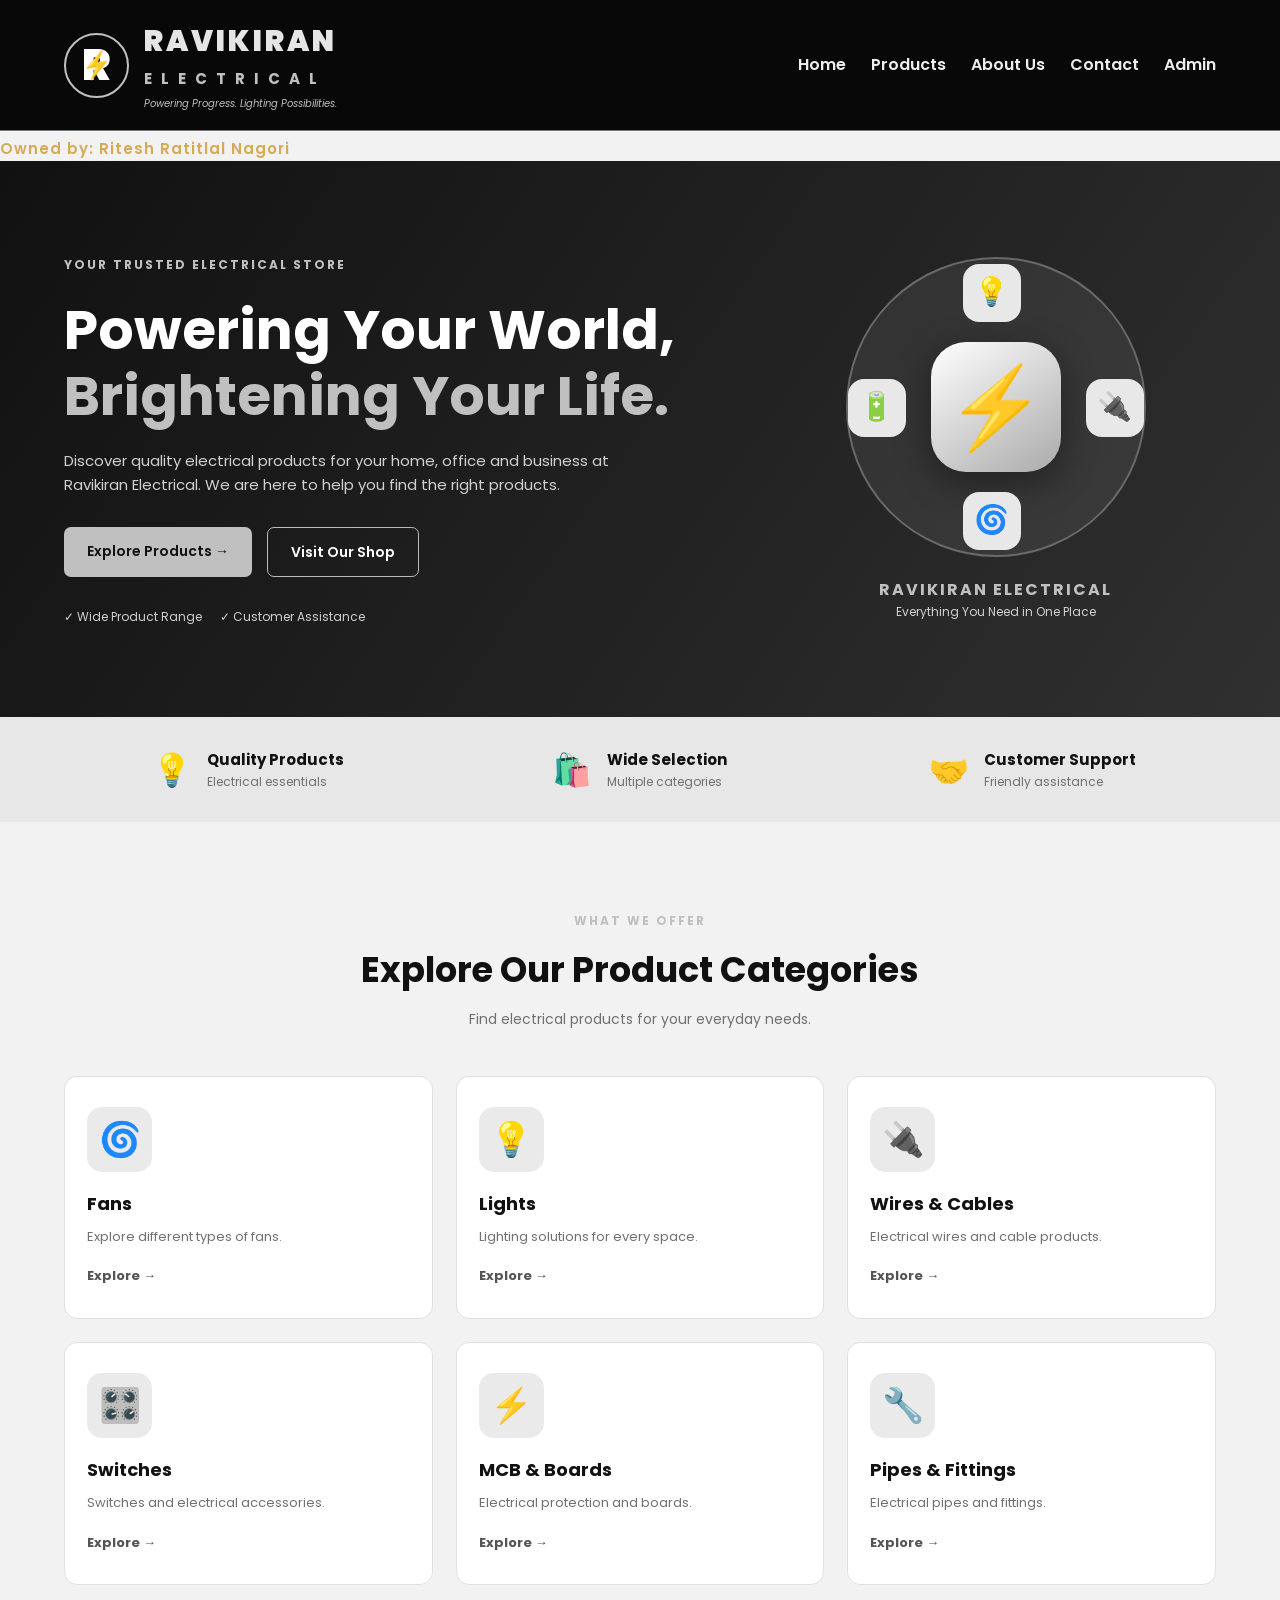
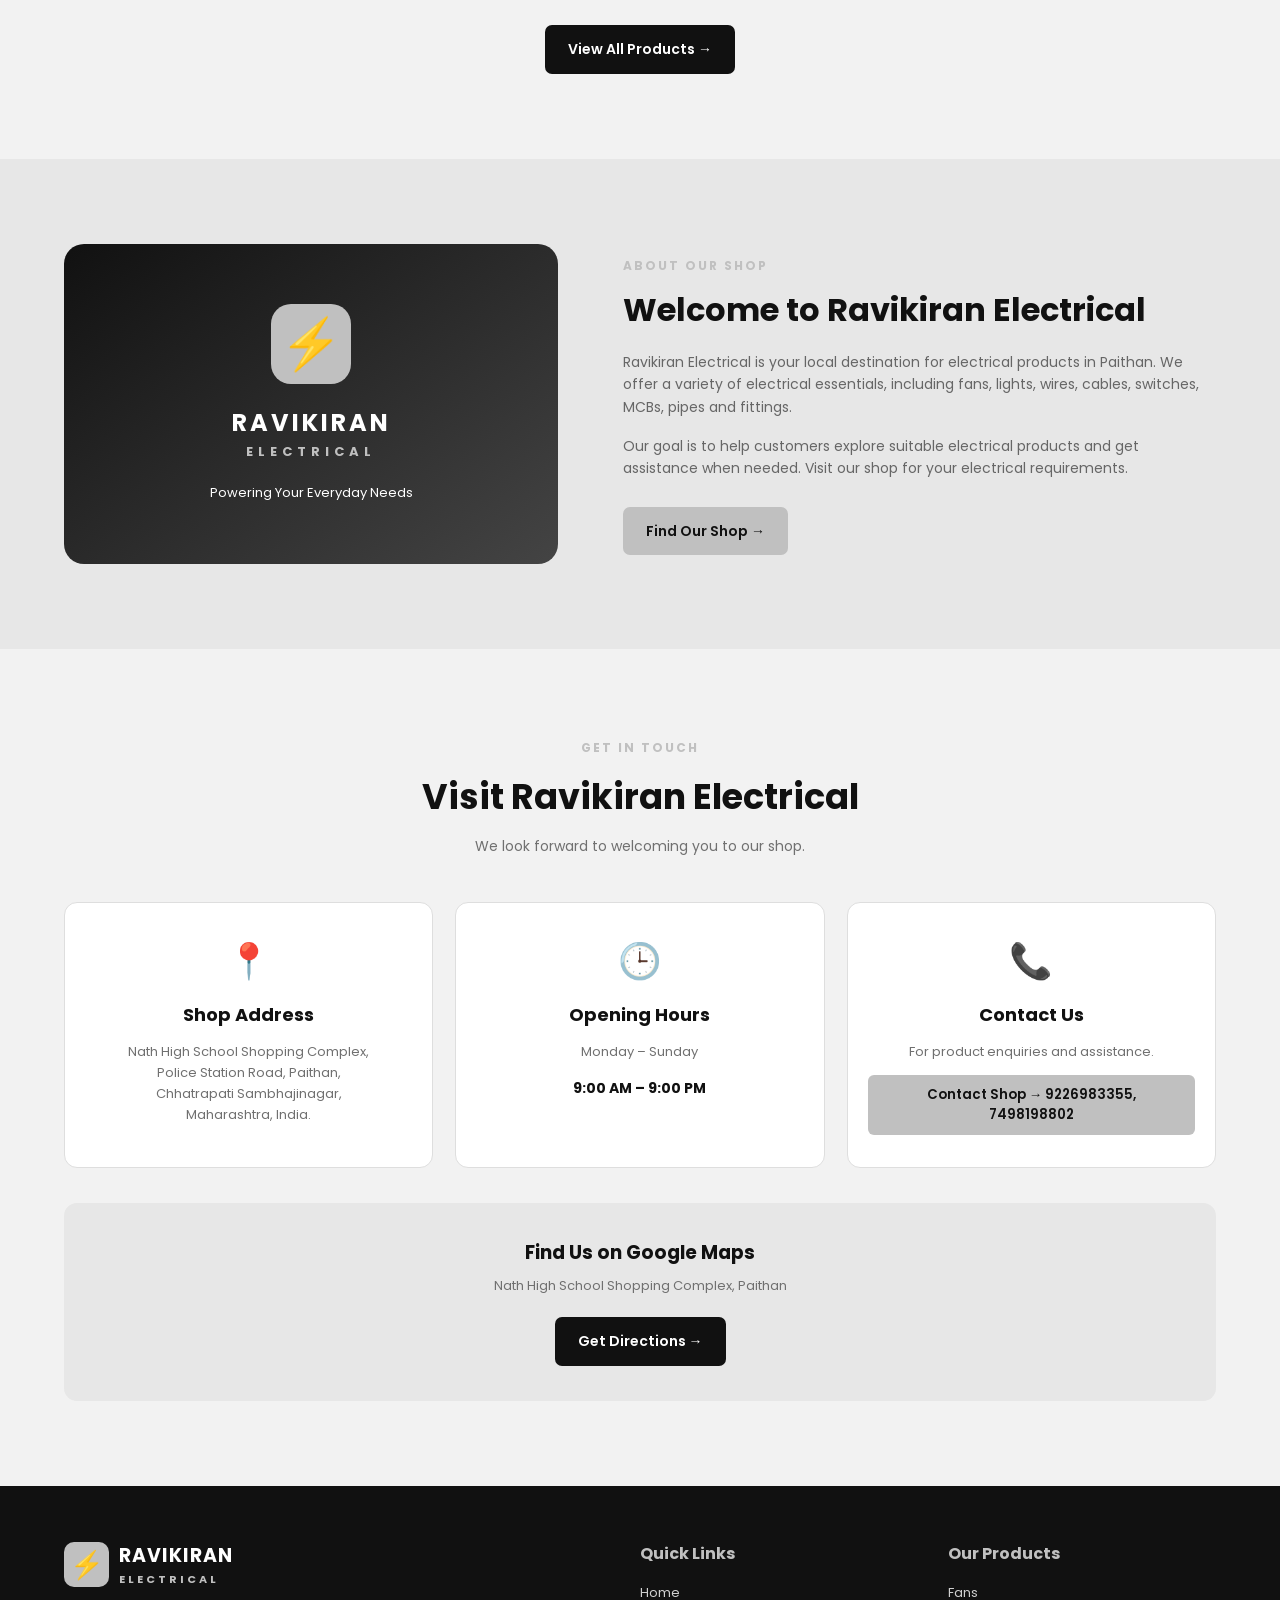
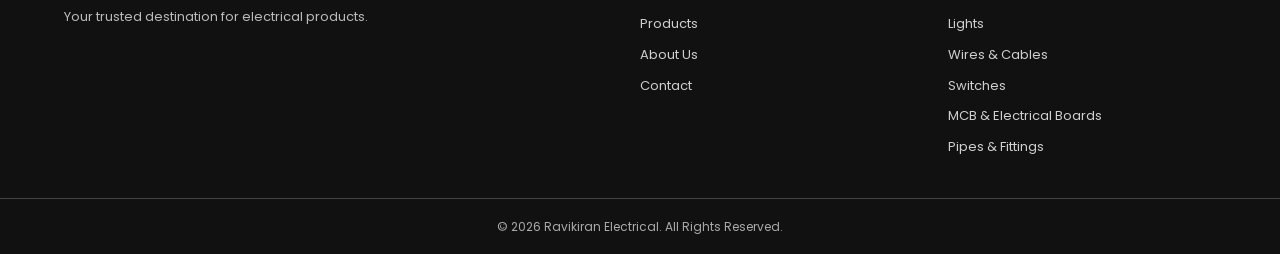
==== index.html @ 787edcbc "Add files via upload" ====
<!DOCTYPE html>
<html lang="en">
<head>
    <meta charset="UTF-8">
    <meta name="viewport" content="width=device-width, initial-scale=1.0">

    <meta name="description" content="Ravikiran Electrical, your trusted electrical store at Nath High School Shopping Complex, Paithan. Explore fans, lights, wires, switches and more.">

    <title>Ravikiran Electrical | Your Trusted Electrical Store</title>

    <link rel="stylesheet" href="style.css">

    <link rel="preconnect" href="https://fonts.googleapis.com">
    <link rel="preconnect" href="https://fonts.gstatic.com" crossorigin>

    <link href="https://fonts.googleapis.com/css2?family=Poppins:wght@400;500;600;700;800&display=swap" rel="stylesheet">
</head>

<body>

    <!-- HEADER -->

    <header class="main-header">

        <a href="index.html" class="brand">

            <div class="brand-logo">
                <span>R</span>
                <b>⚡</b>
            </div>

            <div class="brand-text">
                <h1>RAVIKIRAN</h1>
                <h2>ELECTRICAL</h2>
                <p>Powering Progress. Lighting Possibilities.</p>
            </div>

        </a>

        <nav class="navbar">
            <a href="index.html">Home</a>
            <a href="products.html">Products</a>
            <a href="#about">About Us</a>
            <a href="#contact">Contact</a>
            <a href="admin.html">Admin</a>
        </nav>

    </header>

    <p class="owner-tag">Owned by: Ritesh Ratitlal Nagori</p>


    <!-- HERO SECTION -->

    <section class="hero" id="home">

        <div class="container hero-content">

            <div class="hero-text">

                <span class="tagline">YOUR TRUSTED ELECTRICAL STORE</span>

                <h1>
                    Powering Your World,
                    <span>Brightening Your Life.</span>
                </h1>

                <p>
                    Discover quality electrical products for your home,
                    office and business at Ravikiran Electrical.
                    We are here to help you find the right products.
                </p>

                <div class="hero-buttons">

                    <a href="products.html" class="btn btn-yellow">
                        Explore Products →
                    </a>

                    <a href="#contact" class="btn btn-outline">
                        Visit Our Shop
                    </a>

                </div>

                <div class="hero-note">
                    ✓ Wide Product Range
                    <span>✓ Customer Assistance</span>
                </div>

            </div>


            <div class="hero-visual">

                <div class="visual-circle">

                    <div class="main-bolt">⚡</div>

                    <div class="floating-item item-one">💡</div>
                    <div class="floating-item item-two">🔌</div>
                    <div class="floating-item item-three">🌀</div>
                    <div class="floating-item item-four">🔋</div>

                </div>

                <div class="visual-caption">
                    <strong>RAVIKIRAN ELECTRICAL</strong>
                    <span>Everything You Need in One Place</span>
                </div>

            </div>

        </div>

    </section>


    <!-- FEATURES -->

    <section class="features">

        <div class="container feature-grid">

            <div class="feature">
                <span>💡</span>
                <div>
                    <h3>Quality Products</h3>
                    <p>Electrical essentials</p>
                </div>
            </div>

            <div class="feature">
                <span>🛍️</span>
                <div>
                    <h3>Wide Selection</h3>
                    <p>Multiple categories</p>
                </div>
            </div>

            <div class="feature">
                <span>🤝</span>
                <div>
                    <h3>Customer Support</h3>
                    <p>Friendly assistance</p>
                </div>
            </div>

        </div>

    </section>


    <!-- CATEGORIES -->

    <section class="categories section-padding" id="categories">

        <div class="container">

            <div class="section-heading">

                <span class="section-tag">WHAT WE OFFER</span>

                <h2>Explore Our Product Categories</h2>

                <p>Find electrical products for your everyday needs.</p>

            </div>


            <div class="category-grid">


                <!-- FANS -->

                <a href="products.html?category=Fans" class="category-card">

                    <div class="category-icon">🌀</div>

                    <h3>Fans</h3>

                    <p>Explore different types of fans.</p>

                    <span>Explore →</span>

                </a>


                <!-- LIGHTS -->

                <a href="products.html?category=Lights" class="category-card">

                    <div class="category-icon">💡</div>

                    <h3>Lights</h3>

                    <p>Lighting solutions for every space.</p>

                    <span>Explore →</span>

                </a>


                <!-- WIRES AND CABLES -->

                <a href="products.html?category=Wires%20%26%20Cables" class="category-card">

                    <div class="category-icon">🔌</div>

                    <h3>Wires & Cables</h3>

                    <p>Electrical wires and cable products.</p>

                    <span>Explore →</span>

                </a>


                <!-- SWITCHES -->

                <a href="products.html?category=Switches" class="category-card">

                    <div class="category-icon">🎛️</div>

                    <h3>Switches</h3>

                    <p>Switches and electrical accessories.</p>

                    <span>Explore →</span>

                </a>


                <!-- MCB AND ELECTRICAL BOARDS -->

                <a href="products.html?category=MCB%20%26%20Electrical%20Boards" class="category-card">

                    <div class="category-icon">⚡</div>

                    <h3>MCB & Boards</h3>

                    <p>Electrical protection and boards.</p>

                    <span>Explore →</span>

                </a>


                <!-- PIPES AND FITTINGS -->

                <a href="products.html?category=Pipes%20%26%20Fittings" class="category-card">

                    <div class="category-icon">🔧</div>

                    <h3>Pipes & Fittings</h3>

                    <p>Electrical pipes and fittings.</p>

                    <span>Explore →</span>

                </a>


            </div>


            <div class="center-button">

                <a href="products.html" class="btn btn-blue">
                    View All Products →
                </a>

            </div>

        </div>

    </section>


    <!-- ABOUT -->

    <section class="about section-padding" id="about">

        <div class="container about-content">

            <div class="about-design">

                <div class="about-icon">⚡</div>

                <h2>RAVIKIRAN</h2>

                <span>ELECTRICAL</span>

                <p>Powering Your Everyday Needs</p>

            </div>


            <div class="about-text">

                <span class="section-tag">ABOUT OUR SHOP</span>

                <h2>Welcome to Ravikiran Electrical</h2>

                <p>
                    Ravikiran Electrical is your local destination for
                    electrical products in Paithan. We offer a variety
                    of electrical essentials, including fans, lights,
                    wires, cables, switches, MCBs, pipes and fittings.
                </p>

                <p>
                    Our goal is to help customers explore suitable
                    electrical products and get assistance when needed.
                    Visit our shop for your electrical requirements.
                </p>

                <a href="#contact" class="btn btn-yellow">
                    Find Our Shop →
                </a>

            </div>

        </div>

    </section>


    <!-- CONTACT -->

    <section class="contact section-padding" id="contact">

        <div class="container">

            <div class="section-heading">

                <span class="section-tag">GET IN TOUCH</span>

                <h2>Visit Ravikiran Electrical</h2>

                <p>We look forward to welcoming you to our shop.</p>

            </div>


            <div class="contact-grid">


                <!-- ADDRESS -->

                <div class="contact-card">

                    <span class="contact-icon">📍</span>

                    <h3>Shop Address</h3>

                    <p>
                        Nath High School Shopping Complex,<br>
                        Police Station Road, Paithan,<br>
                        Chhatrapati Sambhajinagar,<br>
                        Maharashtra, India.
                    </p>

                </div>


                <!-- OPENING HOURS -->

                <div class="contact-card">

                    <span class="contact-icon">🕒</span>

                    <h3>Opening Hours</h3>

                    <p>Monday – Sunday</p>

                    <strong>9:00 AM – 9:00 PM</strong>

                </div>


                <!-- CONTACT -->

                <div class="contact-card">

                    <span class="contact-icon">📞</span>

                    <h3>Contact Us</h3>

                    <p>For product enquiries and assistance.</p>

                    <button class="contact-button" onclick="contactShop()">
                        Contact Shop → 9226983355, 7498198802
                    </button>

                </div>


            </div>


            <!-- GOOGLE MAPS -->

            <div class="map-container">

                <h3>Find Us on Google Maps</h3>

                <p>Nath High School Shopping Complex, Paithan</p>

                <a
                    href="https://www.google.com/maps/search/?api=1&query=Nath+High+School+Shopping+Complex+Paithan+Maharashtra"
                    target="_blank"
                    rel="noopener noreferrer"
                    class="btn btn-blue">

                    Get Directions →

                </a>

            </div>

        </div>

    </section>


    <!-- FOOTER -->

    <footer class="footer">

        <div class="container footer-content">


            <div>

                <a href="index.html" class="logo footer-logo">

                    <span class="logo-icon">⚡</span>

                    <span>
                        <strong>RAVIKIRAN</strong>
                        <small>ELECTRICAL</small>
                    </span>

                </a>

                <p>Your trusted destination for electrical products.</p>

            </div>


            <!-- QUICK LINKS -->

            <div class="footer-links">

                <h3>Quick Links</h3>

                <a href="#home">Home</a>
                <a href="products.html">Products</a>
                <a href="#about">About Us</a>
                <a href="#contact">Contact</a>

            </div>


            <!-- PRODUCT LINKS -->

            <div class="footer-links">

                <h3>Our Products</h3>

                <a href="products.html?category=Fans">Fans</a>

                <a href="products.html?category=Lights">Lights</a>

                <a href="products.html?category=Wires%20%26%20Cables">
                    Wires & Cables
                </a>

                <a href="products.html?category=Switches">Switches</a>

                <a href="products.html?category=MCB%20%26%20Electrical%20Boards">
                    MCB & Electrical Boards
                </a>

                <a href="products.html?category=Pipes%20%26%20Fittings">
                    Pipes & Fittings
                </a>

            </div>


        </div>


        <div class="copyright">

            <p>
                © <span id="year"></span>
                Ravikiran Electrical. All Rights Reserved.
            </p>

        </div>

    </footer>


    <!-- JAVASCRIPT -->

    <script src="script.js"></script>

</body>
</html>
---- style.css ----
/* =================================
   RAVIKIRAN ELECTRICAL
   BLACK AND SILVER PREMIUM THEME
================================= */

:root {
    --black: #111111;
    --charcoal: #252525;
    --dark-grey: #383838;
    --silver: #C0C0C0;
    --light-silver: #E5E5E5;
    --background: #F2F2F2;
    --white: #FFFFFF;
    --text: #252525;
    --muted: #707070;
}

/* GENERAL SETTINGS */

* {
    margin: 0;
    padding: 0;
    box-sizing: border-box;
}

html {
    scroll-behavior: smooth;
}

body {
    font-family: 'Poppins', sans-serif;
    color: var(--text);
    background: var(--background);
    line-height: 1.6;
}

a {
    text-decoration: none;
    color: inherit;
}

button {
    font-family: inherit;
}

.container {
    width: 90%;
    max-width: 1200px;
    margin: auto;
}

.section-padding {
    padding: 85px 0;
}


/* HEADER */

.header {
    background: var(--black);
    position: sticky;
    top: 0;
    z-index: 1000;
    box-shadow: 0 3px 18px rgba(0,0,0,0.18);
}

.navbar {
    min-height: 82px;
    display: flex;
    justify-content: space-between;
    align-items: center;
}

.logo {
    display: flex;
    align-items: center;
    gap: 10px;
    color: var(--white);
}

.logo-icon {
    width: 45px;
    height: 45px;
    background: var(--silver);
    color: var(--black);
    border-radius: 10px;
    display: grid;
    place-items: center;
    font-size: 27px;
}

.logo strong {
    display: block;
    font-size: 19px;
    letter-spacing: 1px;
}

.logo small {
    display: block;
    color: var(--silver);
    font-size: 11px;
    font-weight: 700;
    letter-spacing: 3px;
}

.nav-links {
    display: flex;
    align-items: center;
    gap: 30px;
}

.nav-links a {
    color: #EAEAEA;
    font-size: 14px;
    font-weight: 500;
    transition: 0.3s;
}

.nav-links a:hover {
    color: var(--silver);
}

.nav-links .admin-link {
    background: var(--silver);
    color: var(--black);
    padding: 10px 18px;
    border-radius: 7px;
}

.menu-toggle {
    display: none;
    border: none;
    background: none;
    color: white;
    font-size: 27px;
    cursor: pointer;
}


/* HERO SECTION */

.hero {
    background: linear-gradient(125deg, #111111, #303030);
    color: white;
    padding: 90px 0;
    overflow: hidden;
}

.hero-content {
    display: flex;
    align-items: center;
    justify-content: space-between;
    gap: 50px;
}

.hero-text {
    flex: 1.2;
}

.tagline,
.section-tag {
    color: var(--silver);
    font-size: 12px;
    font-weight: 700;
    letter-spacing: 2px;
}

.hero h1 {
    font-size: clamp(34px, 5vw, 55px);
    line-height: 1.2;
    margin: 20px 0;
}

.hero h1 span {
    color: var(--silver);
}

.hero-text > p {
    color: #D0D0D0;
    max-width: 570px;
    font-size: 15px;
    margin-bottom: 30px;
}

.hero-buttons {
    display: flex;
    flex-wrap: wrap;
    gap: 15px;
}

.btn {
    display: inline-block;
    padding: 13px 23px;
    border-radius: 7px;
    font-size: 14px;
    font-weight: 600;
    transition: 0.3s;
    cursor: pointer;
}

.btn-yellow {
    background: var(--silver);
    color: var(--black);
}

.btn-yellow:hover {
    background: #FFFFFF;
    transform: translateY(-3px);
}

.btn-outline {
    border: 1px solid #BBBBBB;
    color: white;
}

.btn-outline:hover {
    background: var(--silver);
    color: var(--black);
}

.hero-note {
    margin-top: 30px;
    color: #D0D0D0;
    font-size: 12px;
}

.hero-note span {
    margin-left: 15px;
}


/* HERO VISUAL */

.hero-visual {
    flex: 0.8;
    display: flex;
    flex-direction: column;
    align-items: center;
}

.visual-circle {
    width: 300px;
    height: 300px;
    background: rgba(255,255,255,0.07);
    border: 2px solid #696969;
    border-radius: 50%;
    position: relative;
    display: grid;
    place-items: center;
}

.main-bolt {
    width: 130px;
    height: 130px;
    background: linear-gradient(145deg, #FFFFFF, #AAAAAA);
    color: var(--black);
    border-radius: 35px;
    display: grid;
    place-items: center;
    font-size: 80px;
    box-shadow: 0 10px 35px rgba(0,0,0,0.4);
}

.floating-item {
    width: 58px;
    height: 58px;
    background: #E8E8E8;
    color: var(--black);
    border-radius: 16px;
    position: absolute;
    display: grid;
    place-items: center;
    font-size: 28px;
}

.item-one { top: 5px; left: 115px; }
.item-two { right: 0; top: 120px; }
.item-three { bottom: 5px; left: 115px; }
.item-four { left: 0; top: 120px; }

.visual-caption {
    text-align: center;
    margin-top: 20px;
}

.visual-caption strong {
    display: block;
    color: var(--silver);
    letter-spacing: 2px;
}

.visual-caption span {
    display: block;
    color: #D0D0D0;
    font-size: 12px;
}


/* FEATURES */

.features {
    padding: 27px 0;
    background: #E7E7E7;
}

.feature-grid {
    display: grid;
    grid-template-columns: repeat(3, 1fr);
    gap: 25px;
}

.feature {
    display: flex;
    align-items: center;
    gap: 15px;
    justify-content: center;
}

.feature > span {
    font-size: 32px;
}

.feature h3 {
    font-size: 15px;
    color: var(--black);
}

.feature p {
    font-size: 12px;
    color: var(--muted);
}


/* SECTION HEADING */

.section-heading {
    text-align: center;
    margin-bottom: 45px;
}

.section-heading h2 {
    font-size: clamp(25px, 4vw, 35px);
    color: var(--black);
    margin: 10px 0;
}

.section-heading p {
    color: var(--muted);
    font-size: 14px;
}


/* PRODUCT CATEGORIES */

.categories {
    background: #F2F2F2;
}

.category-grid {
    display: grid;
    grid-template-columns: repeat(3, 1fr);
    gap: 23px;
}

.category-card {
    padding: 30px 22px;
    border: 1px solid #E0E0E0;
    border-radius: 13px;
    background: var(--white);
    transition: 0.3s;
}

.category-card:hover {
    transform: translateY(-7px);
    border-color: #999999;
    box-shadow: 0 12px 30px rgba(0,0,0,0.09);
}

.category-icon {
    width: 65px;
    height: 65px;
    background: #EAEAEA;
    border-radius: 15px;
    display: grid;
    place-items: center;
    font-size: 34px;
    margin-bottom: 18px;
}

.category-card h3 {
    color: var(--black);
    font-size: 18px;
    margin-bottom: 8px;
}

.category-card p {
    color: var(--muted);
    font-size: 13px;
    margin-bottom: 15px;
}

.category-card > span {
    color: #555555;
    font-size: 13px;
    font-weight: 700;
}

.center-button {
    text-align: center;
    margin-top: 40px;
}

.btn-blue {
    background: var(--black);
    color: white;
}

.btn-blue:hover {
    background: #444444;
    transform: translateY(-3px);
}


/* ABOUT SECTION */

.about {
    background: #E7E7E7;
}

.about-content {
    display: grid;
    grid-template-columns: 1fr 1.2fr;
    align-items: center;
    gap: 65px;
}

.about-design {
    min-height: 320px;
    border-radius: 20px;
    background: linear-gradient(145deg, #111111, #444444);
    display: flex;
    flex-direction: column;
    justify-content: center;
    align-items: center;
    color: white;
    text-align: center;
    padding: 30px;
}

.about-icon {
    width: 80px;
    height: 80px;
    background: var(--silver);
    color: var(--black);
    border-radius: 20px;
    font-size: 50px;
    display: grid;
    place-items: center;
    margin-bottom: 20px;
}

.about-design h2 {
    letter-spacing: 3px;
}

.about-design > span {
    color: var(--silver);
    font-size: 13px;
    font-weight: 700;
    letter-spacing: 5px;
}

.about-design p {
    margin-top: 20px;
    font-size: 13px;
}

.about-text h2 {
    color: var(--black);
    font-size: 32px;
    line-height: 1.3;
    margin: 12px 0 20px;
}

.about-text p {
    color: #666666;
    font-size: 14px;
    margin-bottom: 17px;
}

.about-text .btn {
    margin-top: 10px;
}


/* CONTACT SECTION */

.contact {
    background: #F2F2F2;
}

.contact-grid {
    display: grid;
    grid-template-columns: repeat(3, 1fr);
    gap: 22px;
}

.contact-card {
    border: 1px solid #DEDEDE;
    border-radius: 13px;
    padding: 30px 20px;
    text-align: center;
    background: white;
    transition: 0.3s;
}

.contact-card:hover {
    transform: translateY(-5px);
    box-shadow: 0 10px 25px rgba(0,0,0,0.07);
}

.contact-icon {
    font-size: 35px;
}

.contact-card h3 {
    color: var(--black);
    margin: 12px 0;
    font-size: 18px;
}

.contact-card p {
    color: var(--muted);
    font-size: 13px;
    margin-bottom: 12px;
}

.contact-card strong {
    color: var(--black);
    font-size: 14px;
}

.contact-button {
    border: none;
    background: var(--silver);
    color: var(--black);
    padding: 10px 17px;
    border-radius: 6px;
    font-family: inherit;
    font-weight: 600;
    cursor: pointer;
    transition: 0.3s;
}

.contact-button:hover {
    background: #999999;
}

.map-container {
    margin-top: 35px;
    padding: 35px;
    background: #E7E7E7;
    text-align: center;
    border-radius: 13px;
}

.map-container h3 {
    color: var(--black);
}

.map-container p {
    margin: 8px 0 20px;
    color: var(--muted);
    font-size: 13px;
}


/* FOOTER */

.footer {
    background: #111111;
    color: white;
    padding-top: 55px;
}

.footer-content {
    display: grid;
    grid-template-columns: 2fr 1fr 1fr;
    gap: 40px;
    padding-bottom: 40px;
}

.footer-content > div:first-child > p {
    color: #BBBBBB;
    font-size: 13px;
    margin-top: 18px;
}

.footer-links {
    display: flex;
    flex-direction: column;
    gap: 10px;
}

.footer-links h3 {
    color: var(--silver);
    font-size: 16px;
    margin-bottom: 7px;
}

.footer-links a {
    color: #D0D0D0;
    font-size: 13px;
}

.footer-links a:hover {
    color: white;
}

.copyright {
    border-top: 1px solid #444444;
    text-align: center;
    padding: 18px;
    color: #AAAAAA;
    font-size: 12px;
}


/* MOBILE RESPONSIVENESS */

@media (max-width: 850px) {

    .menu-toggle {
        display: block;
    }

    .nav-links {
        display: none;
        position: absolute;
        top: 82px;
        left: 0;
        width: 100%;
        background: var(--black);
        padding: 25px;
        flex-direction: column;
        align-items: flex-start;
        gap: 20px;
    }

    .nav-links.active {
        display: flex;
    }

    .hero-content {
        flex-direction: column;
        text-align: center;
    }

    .hero-text > p {
        margin-left: auto;
        margin-right: auto;
    }

    .hero-buttons {
        justify-content: center;
    }

    .hero-visual {
        margin-top: 25px;
    }

    .category-grid {
        grid-template-columns: repeat(2, 1fr);
    }

    .about-content {
        grid-template-columns: 1fr;
    }

    .contact-grid {
        grid-template-columns: 1fr;
    }
}


@media (max-width: 550px) {

    .section-padding {
        padding: 60px 0;
    }

    .hero {
        padding: 65px 0;
    }

    .visual-circle {
        width: 250px;
        height: 250px;
    }

    .main-bolt {
        width: 105px;
        height: 105px;
        font-size: 65px;
    }

    .item-one { left: 95px; }
    .item-three { left: 95px; }

    .category-grid {
        grid-template-columns: 1fr;
    }

    .feature-grid {
        grid-template-columns: 1fr;
        gap: 20px;
    }

    .feature {
        justify-content: flex-start;
    }

    .footer-content {
        grid-template-columns: 1fr;
        gap: 30px;
    }

    .hero-note span {
        display: block;
        margin: 8px 0 0;
    }

    .about-text h2 {
        font-size: 27px;
    }
}

/* RAVIKIRAN ELECTRICAL BRAND LOGO */

.main-header {
  display: flex;
  align-items: center;
  justify-content: space-between;
  padding: 18px 5%;
  background: #080808;
  border-bottom: 1px solid #777;
  gap: 20px;
}

.brand {
  display: flex;
  align-items: center;
  gap: 15px;
  text-decoration: none;
}

.brand-logo {
  width: 65px;
  height: 65px;
  border: 2px solid #c0c0c0;
  border-radius: 50%;
  display: flex;
  align-items: center;
  justify-content: center;
  position: relative;
  color: #fff;
  flex-shrink: 0;
}

.brand-logo span {
  font-size: 43px;
  font-weight: 900;
}

.brand-logo b {
  position: absolute;
  color: #e5ad36;
  font-size: 25px;
  transform: rotate(-10deg);
}

.brand-text h1 {
  color: #e5e5e5;
  font-size: 29px;
  font-weight: 900;
  letter-spacing: 3px;
  margin: 0;
}

.brand-text h2 {
  color: #c0c0c0;
  font-size: 15px;
  letter-spacing: 9px;
  margin: 3px 0;
}

.brand-text p {
  color: #c0c0c0;
  font-size: 10px;
  font-style: italic;
  margin: 5px 0 0;
}

.navbar {
  display: flex;
  align-items: center;
  gap: 25px;
}

.navbar a {
  color: #eee;
  text-decoration: none;
  font-weight: 600;
  transition: 0.3s;
}

.navbar a:hover {
  color: #d5aa55;
}

@media (max-width: 768px) {
  .main-header {
    flex-direction: column;
  }

  .brand-text h1 {
    font-size: 23px;
  }

  .navbar {
    flex-wrap: wrap;
    justify-content: center;
    gap: 15px;
  }
}
.owner-name {
  color: #c0c0c0;
  font-size: 16px;
  margin-top: 15px;
}

.owner-name strong {
  color: #d5aa55;
  font-weight: 700;
}
.owner-tag {
  color: #d5aa55;
  font-size: 15px;
  font-weight: 600;
  letter-spacing: 1px;
  margin-top: 6px;
}

/* PRODUCT CATALOGUE */

.products-hero {
  background: linear-gradient(135deg, #080808, #383838);
  color: white;
  text-align: center;
  padding: 65px 20px;
}

.products-hero h1 {
  font-size: 38px;
  letter-spacing: 4px;
}

.products-hero p {
  color: #c0c0c0;
}

.products-container {
  padding: 45px 6%;
}

.product-heading {
  text-align: center;
  margin-bottom: 25px;
}

.product-heading h2 {
  color: #222;
  font-size: 30px;
}

.product-search {
  display: block;
  width: min(100%, 550px);
  padding: 14px;
  margin: 25px auto;
  border: 1px solid #aaa;
  border-radius: 8px;
  font-size: 15px;
}

.category-filters {
  display: flex;
  flex-wrap: wrap;
  justify-content: center;
  gap: 10px;
  margin-bottom: 35px;
}

.filter-btn {
  background: #222;
  color: white;
  border: 1px solid #777;
  padding: 11px 18px;
  border-radius: 5px;
  cursor: pointer;
}

.filter-btn.active,
.filter-btn:hover {
  background: #c0c0c0;
  color: #111;
}

.products-grid {
  display: grid;
  grid-template-columns: repeat(auto-fit, minmax(240px, 1fr));
  gap: 25px;
}

.product-card {
  background: white;
  border: 1px solid #ddd;
  border-radius: 10px;
  overflow: hidden;
  box-shadow: 0 4px 15px rgba(0,0,0,.08);
  transition: transform .3s;
}

.product-card:hover {
  transform: translateY(-6px);
}

.product-card[hidden] {
  display: none !important;
}

.product-card img {
  width: 100%;
  height: 190px;
  object-fit: cover;
}

.product-info {
  padding: 18px;
}

.product-info span {
  color: #a17a2c;
  font-size: 11px;
  font-weight: bold;
  letter-spacing: 2px;
}

.product-info h3 {
  color: #222;
  margin: 10px 0;
}

.product-info p {
  color: #666;
  font-size: 14px;
  line-height: 1.5;
}

.product-info button {
  width: 100%;
  background: #171717;
  color: white;
  border: 1px solid #aaa;
  padding: 12px;
  margin-top: 10px;
  border-radius: 5px;
  cursor: pointer;
}

.product-info button:hover {
  background: #c0c0c0;
  color: #111;
}

.products-footer {
  background: #080808;
  color: white;
  text-align: center;
  padding: 30px 15px;
}

.products-footer p {
  color: #c0c0c0;
}

@media(max-width:600px) {
  .products-hero h1 {
    font-size: 28px;
  }
}

/* ADMIN DASHBOARD */

.admin-page {
  background: #eeeeee;
  min-height: 100vh;
}

.admin-header {
  background: #080808;
  padding: 18px 5%;
  display: flex;
  justify-content: space-between;
  align-items: center;
}

.admin-brand {
  display: flex;
  align-items: center;
  gap: 12px;
  text-decoration: none;
}

.admin-logo {
  color: #d5aa55;
  font-size: 30px;
  font-weight: 900;
}

.admin-brand h2 {
  color: #fff;
  margin: 0;
  letter-spacing: 2px;
}

.admin-brand p {
  color: #c0c0c0;
  margin: 3px 0;
  font-size: 11px;
  letter-spacing: 4px;
}

.back-home {
  color: #fff;
  text-decoration: none;
  font-size: 14px;
}

.admin-container {
  max-width: 1000px;
  margin: auto;
  padding: 45px 20px;
}

.admin-welcome {
  text-align: center;
  margin-bottom: 35px;
}

.admin-label {
  color: #a17a2c;
  font-size: 12px;
  font-weight: bold;
  letter-spacing: 3px;
}

.admin-welcome h1 {
  font-size: 36px;
  color: #171717;
  margin: 10px 0;
}

.admin-welcome p {
  color: #666;
}

.admin-login {
  background: #fff;
  max-width: 430px;
  margin: auto;
  padding: 35px;
  border-radius: 12px;
  box-shadow: 0 5px 25px rgba(0,0,0,.1);
}

.login-icon {
  text-align: center;
  font-size: 38px;
}

.admin-login h2 {
  text-align: center;
  color: #171717;
}

.admin-login > p {
  text-align: center;
  color: #777;
  font-size: 14px;
}

.admin-login form {
  display: flex;
  flex-direction: column;
  gap: 12px;
  margin-top: 25px;
}

.admin-login label {
  font-weight: 600;
  color: #333;
}

.admin-login input {
  padding: 13px;
  border: 1px solid #ccc;
  border-radius: 6px;
  font-size: 14px;
}

.admin-login button {
  background: #171717;
  color: #fff;
  border: none;
  padding: 14px;
  border-radius: 6px;
  font-weight: bold;
  cursor: pointer;
  margin-top: 10px;
}

.admin-login button:hover {
  background: #b08b45;
}

.admin-login .login-message {
  color: #a17a2c;
  font-weight: bold;
}

.admin-login .login-note {
  font-size: 11px;
  line-height: 1.5;
  margin-top: 20px;
}

.admin-footer {
  background: #080808;
  color: #c0c0c0;
  text-align: center;
  padding: 20px;
}

@media(max-width: 600px) {
  .admin-welcome h1 {
    font-size: 28px;
  }

  .admin-login {
    padding: 25px 18px;
  }
}
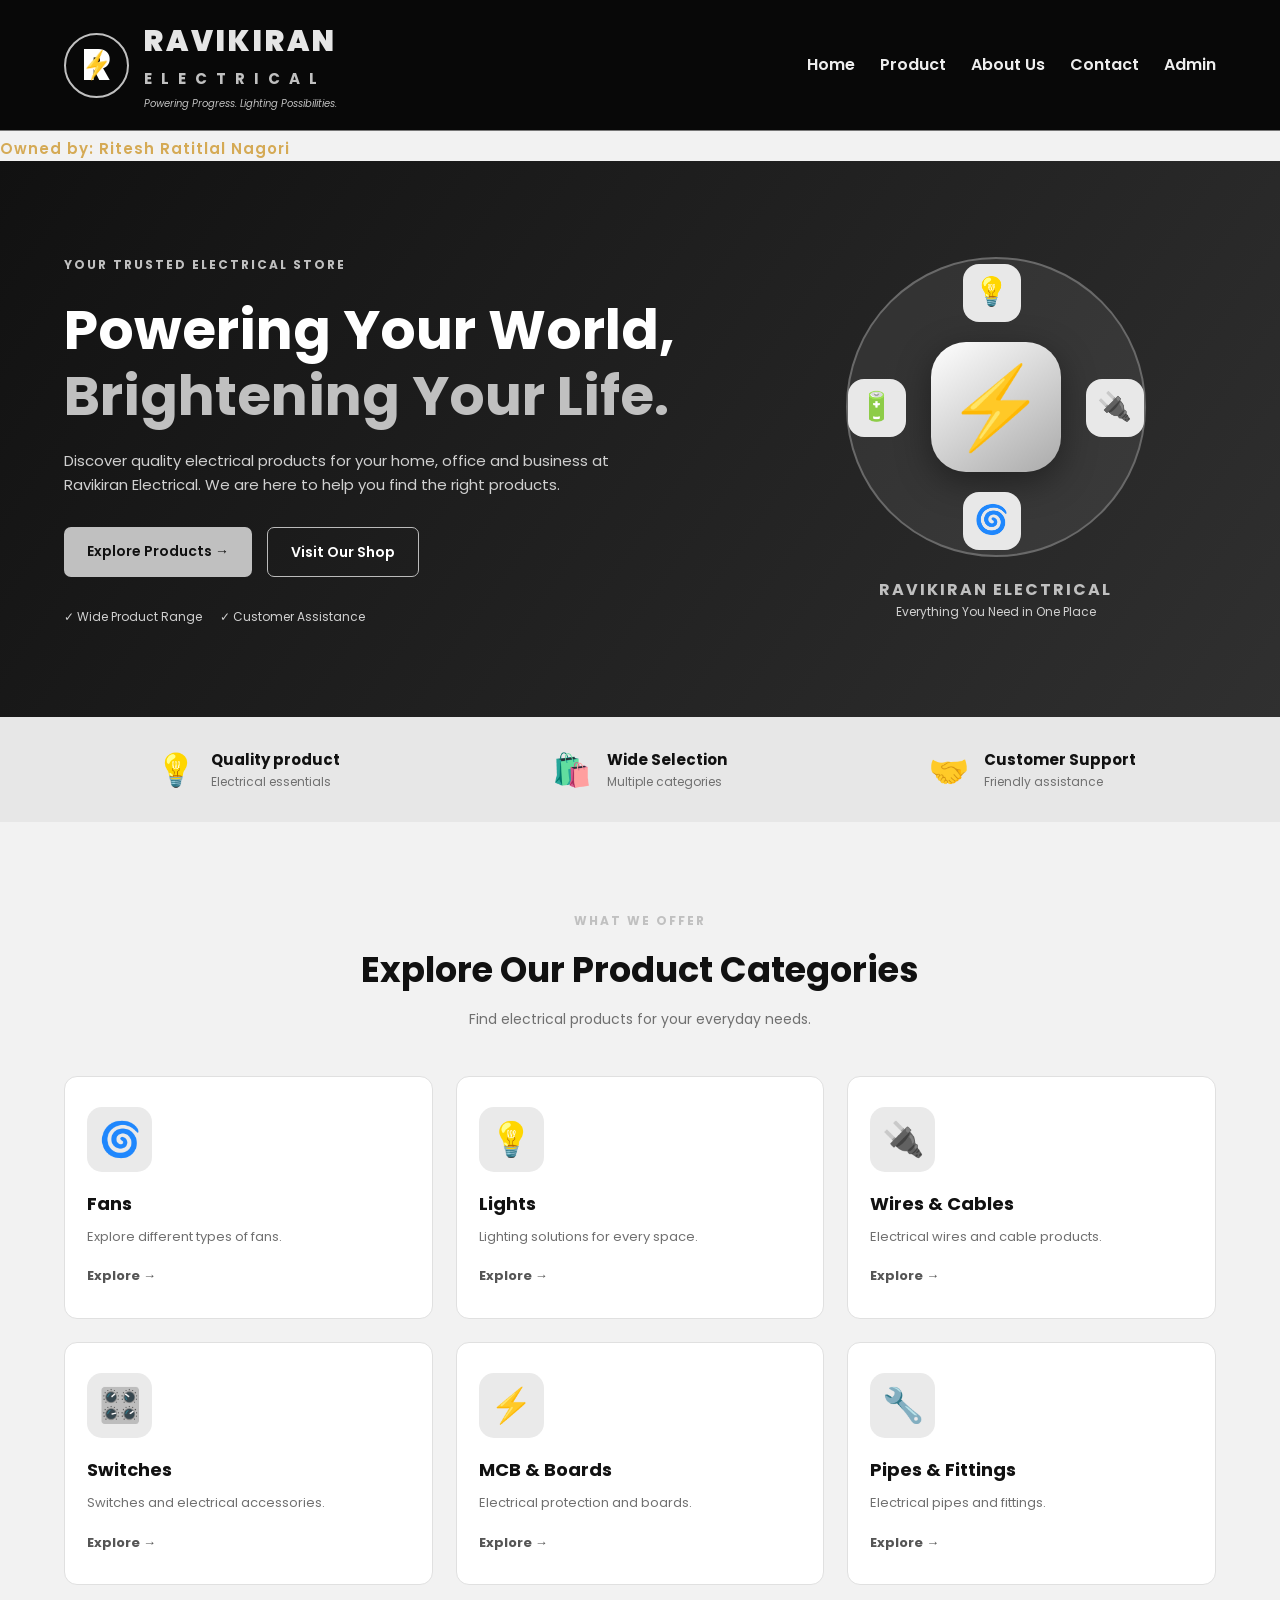
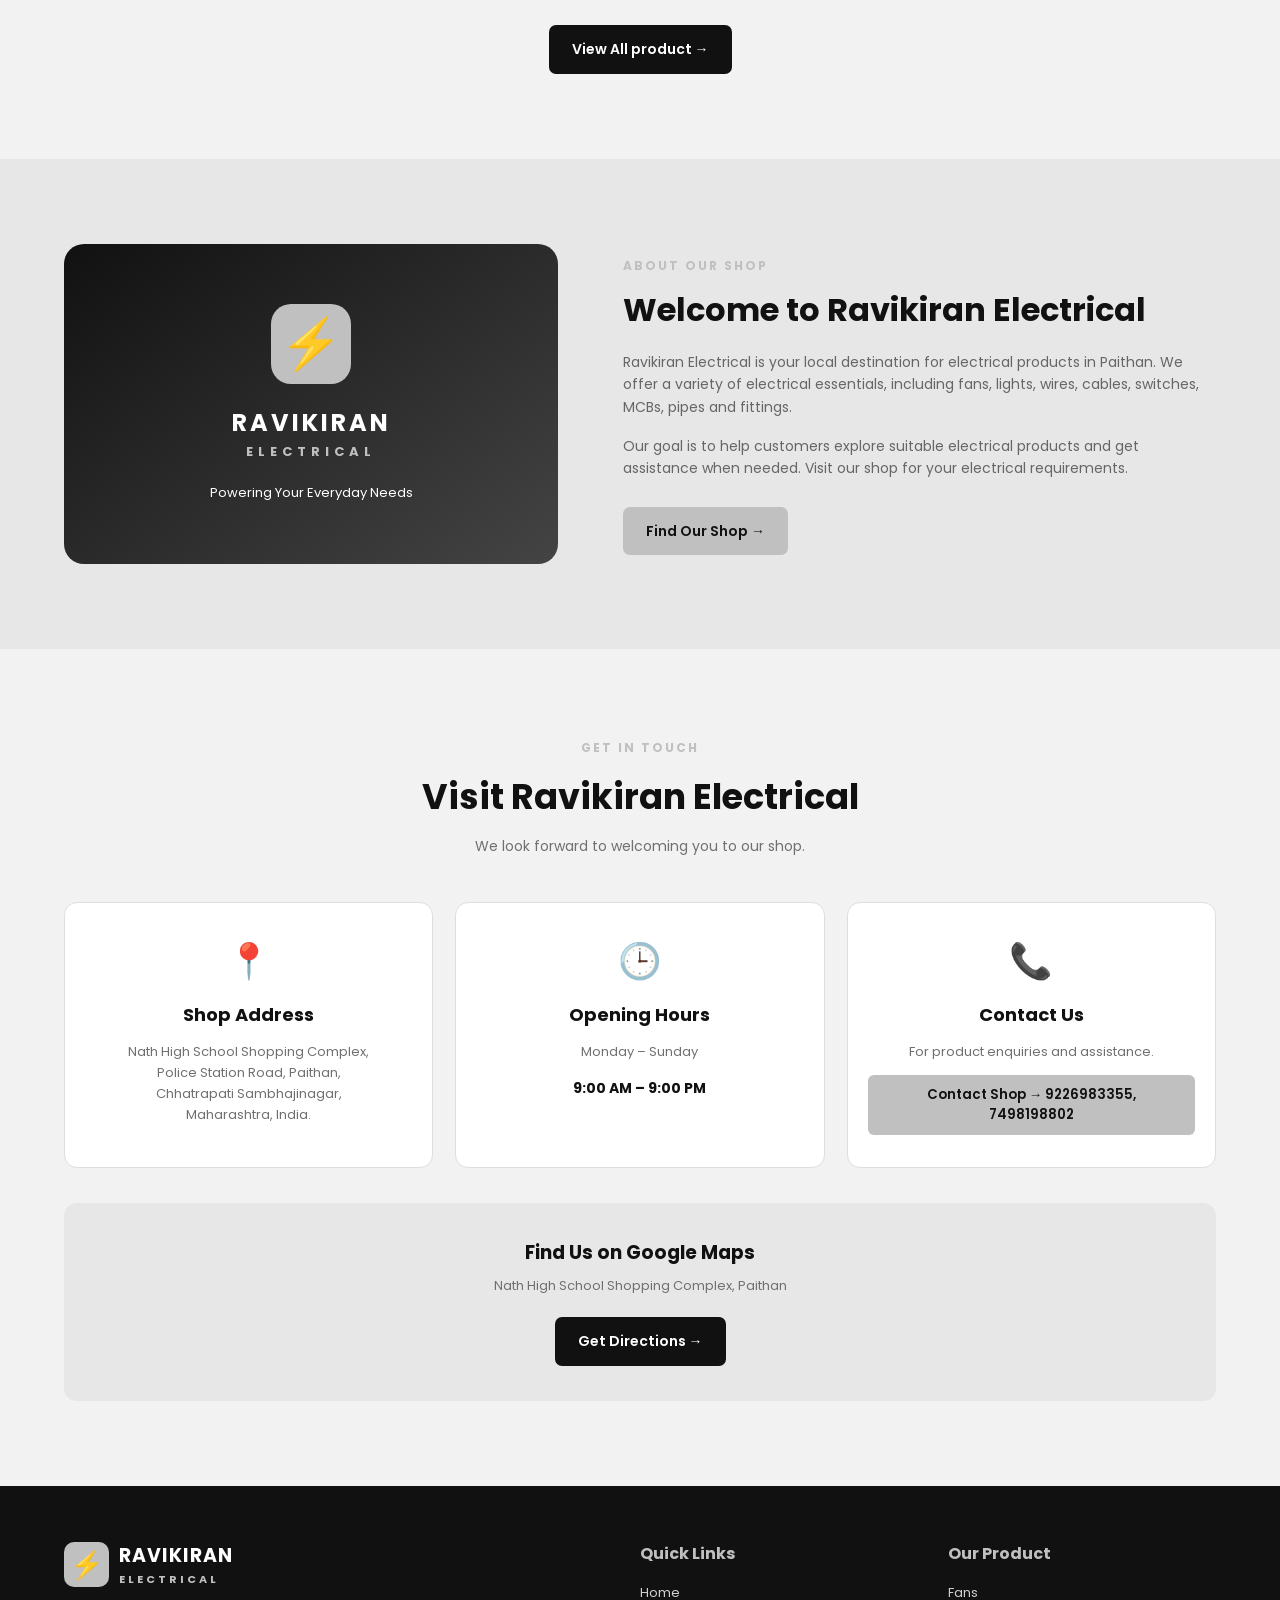
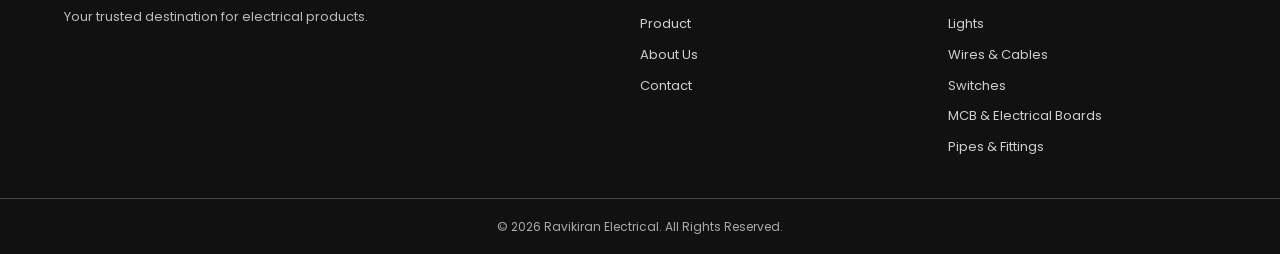
==== commit 221758da: "Restore index.html with original content" ====
--- a/index.html
+++ b/index.html
@@ -40,7 +40,7 @@
 
         <nav class="navbar">
             <a href="index.html">Home</a>
-            <a href="products.html">Products</a>
+            <a href="product.html">Product</a>
             <a href="#about">About Us</a>
             <a href="#contact">Contact</a>
             <a href="admin.html">Admin</a>
@@ -74,7 +74,7 @@
 
                 <div class="hero-buttons">
 
-                    <a href="products.html" class="btn btn-yellow">
+                    <a href="product.html" class="btn btn-yellow">
                         Explore Products →
                     </a>
 
@@ -126,7 +126,7 @@
             <div class="feature">
                 <span>💡</span>
                 <div>
-                    <h3>Quality Products</h3>
+                    <h3>Quality product</h3>
                     <p>Electrical essentials</p>
                 </div>
             </div>
@@ -174,7 +174,7 @@
 
                 <!-- FANS -->
 
-                <a href="products.html?category=Fans" class="category-card">
+                <a href="product.html?category=Fans" class="category-card">
 
                     <div class="category-icon">🌀</div>
 
@@ -189,7 +189,7 @@
 
                 <!-- LIGHTS -->
 
-                <a href="products.html?category=Lights" class="category-card">
+                <a href="product.html?category=Lights" class="category-card">
 
                     <div class="category-icon">💡</div>
 
@@ -204,7 +204,7 @@
 
                 <!-- WIRES AND CABLES -->
 
-                <a href="products.html?category=Wires%20%26%20Cables" class="category-card">
+                <a href="product.html?category=Wires%20%26%20Cables" class="category-card">
 
                     <div class="category-icon">🔌</div>
 
@@ -219,7 +219,7 @@
 
                 <!-- SWITCHES -->
 
-                <a href="products.html?category=Switches" class="category-card">
+                <a href="product.html?category=Switches" class="category-card">
 
                     <div class="category-icon">🎛️</div>
 
@@ -234,7 +234,7 @@
 
                 <!-- MCB AND ELECTRICAL BOARDS -->
 
-                <a href="products.html?category=MCB%20%26%20Electrical%20Boards" class="category-card">
+                <a href="product.html?category=MCB%20%26%20Electrical%20Boards" class="category-card">
 
                     <div class="category-icon">⚡</div>
 
@@ -249,7 +249,7 @@
 
                 <!-- PIPES AND FITTINGS -->
 
-                <a href="products.html?category=Pipes%20%26%20Fittings" class="category-card">
+                <a href="product.html?category=Pipes%20%26%20Fittings" class="category-card">
 
                     <div class="category-icon">🔧</div>
 
@@ -267,8 +267,8 @@
 
             <div class="center-button">
 
-                <a href="products.html" class="btn btn-blue">
-                    View All Products →
+                <a href="product.html" class="btn btn-blue">
+                    View All product  →
                 </a>
 
             </div>
@@ -457,7 +457,7 @@
                 <h3>Quick Links</h3>
 
                 <a href="#home">Home</a>
-                <a href="products.html">Products</a>
+                <a href="product.html">Product</a>
                 <a href="#about">About Us</a>
                 <a href="#contact">Contact</a>
 
@@ -468,23 +468,23 @@
 
             <div class="footer-links">
 
-                <h3>Our Products</h3>
-
-                <a href="products.html?category=Fans">Fans</a>
-
-                <a href="products.html?category=Lights">Lights</a>
-
-                <a href="products.html?category=Wires%20%26%20Cables">
+                <h3>Our Product</h3>
+
+                <a href="product.html?category=Fans">Fans</a>
+
+                <a href="product.html?category=Lights">Lights</a>
+
+                <a href="product.html?category=Wires%20%26%20Cables">
                     Wires & Cables
                 </a>
 
-                <a href="products.html?category=Switches">Switches</a>
-
-                <a href="products.html?category=MCB%20%26%20Electrical%20Boards">
+                <a href="product.html?category=Switches">Switches</a>
+
+                <a href="product.html?category=MCB%20%26%20Electrical%20Boards">
                     MCB & Electrical Boards
                 </a>
 
-                <a href="products.html?category=Pipes%20%26%20Fittings">
+                <a href="product.html?category=Pipes%20%26%20Fittings">
                     Pipes & Fittings
                 </a>
 
@@ -512,3 +512,4 @@
 
 </body>
 </html>
+
